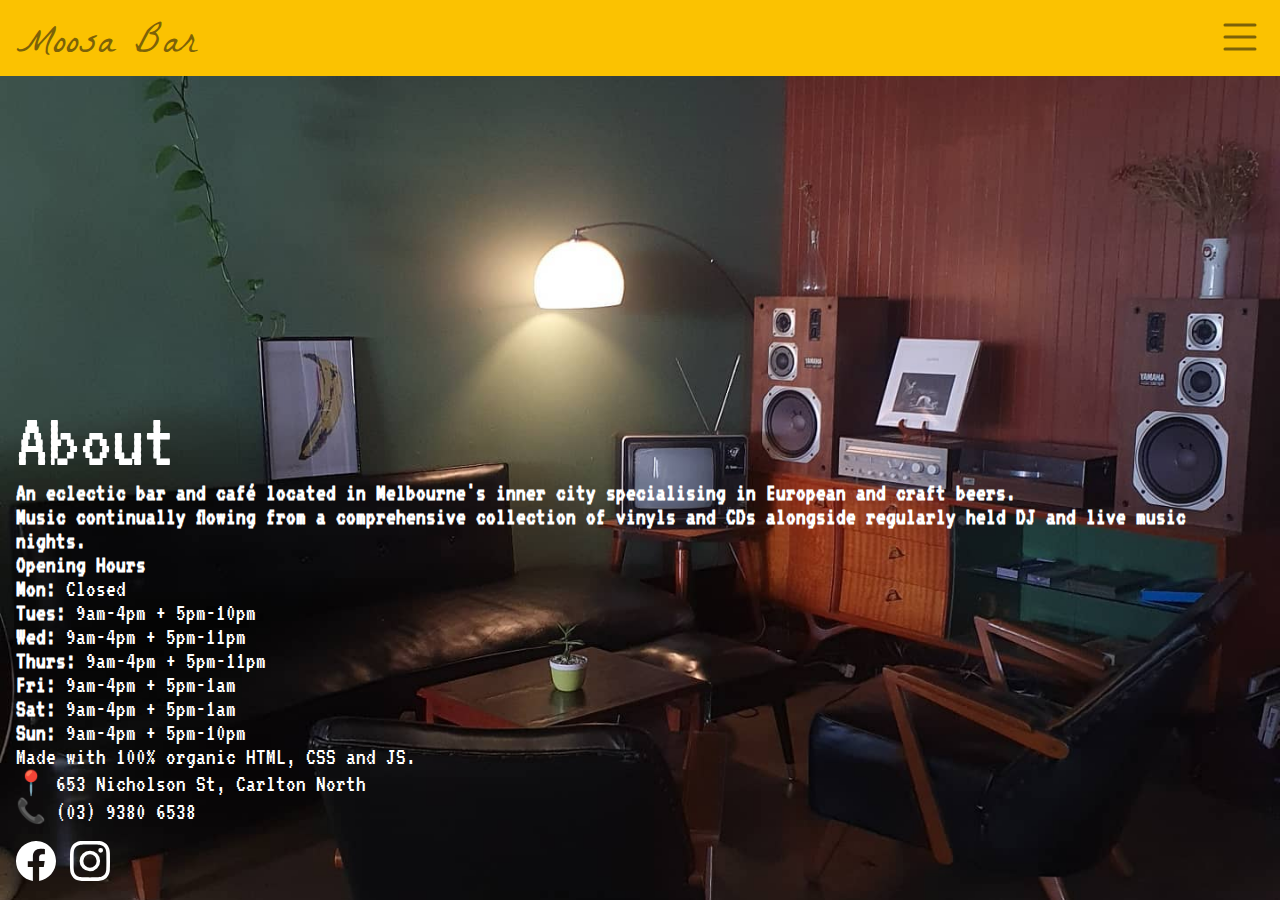
==== about.html @ 940a113a "Base HTML for about page" ====
<!DOCTYPE html>
<html lang="en">

    <head>
        <title>Moosa Bar</title>
        <meta charset="UTF-8"></meta>
        <meta name="viewport" content="width=device-width, initial-scale=1.0">

        <link rel="preconnect" href="https://fonts.googleapis.com">
        <link rel="preconnect" href="https://fonts.gstatic.com" crossorigin>
        <link href="https://fonts.googleapis.com/css2?family=La+Belle+Aurore&family=VT323&display=swap" rel="stylesheet">

        <link rel="stylesheet" href="styles/shared.css">
        <link rel="stylesheet" href="styles/main.css">
    </head>

    <body>
        <header class="col-12">
            <a href="index.html" class="logo-link">
               <span class="logo">Moosa Bar</span> 
            </a>
            
            <div class="menu-button" onclick="toggleMenu()">
                <svg xmlns="http://www.w3.org/2000/svg" width="16" height="16" fill="currentColor" class="bi bi-x" viewBox="0 0 16 16">
                    <path d="M4.646 4.646a.5.5 0 0 1 .708 0L8 7.293l2.646-2.647a.5.5 0 0 1 .708.708L8.707 8l2.647 2.646a.5.5 0 0 1-.708.708L8 8.707l-2.646 2.647a.5.5 0 0 1-.708-.708L7.293 8 4.646 5.354a.5.5 0 0 1 0-.708z"/>
                </svg>
                <svg xmlns="http://www.w3.org/2000/svg" width="16" height="16" fill="currentColor" class="bi bi-list" viewBox="0 0 16 16">
                    <path fill-rule="evenodd" d="M2.5 12a.5.5 0 0 1 .5-.5h10a.5.5 0 0 1 0 1H3a.5.5 0 0 1-.5-.5zm0-4a.5.5 0 0 1 .5-.5h10a.5.5 0 0 1 0 1H3a.5.5 0 0 1-.5-.5zm0-4a.5.5 0 0 1 .5-.5h10a.5.5 0 0 1 0 1H3a.5.5 0 0 1-.5-.5z"/>
                </svg>
            </div>
            
        </header>

        <div class="menu col-12">
            <ul>
                <li><a href="about.html">About</a></li>
                <li><a href="#">Menu</a></li>
                <li><a href="#">Drinks</a></li>
            </ul>
        </div>

        <main>
            <div class="content">
                <h1>
                About
                </h1>
                <p>
                    <b>An eclectic bar and café located in Melbourne's inner city specialising in European and craft beers.<br>Music continually flowing from a comprehensive collection of vinyls and CDs alongside regularly held DJ and live music nights.</b>
                </p>
                <h2>
                    Opening Hours
                </h2>
                <p>
                    <b>Mon:</b> Closed<br>
                    <b>Tues:</b> 9am-4pm + 5pm-10pm<br>
                    <b>Wed:</b> 9am-4pm + 5pm-11pm<br>
                    <b>Thurs:</b> 9am-4pm + 5pm-11pm<br>
                    <b>Fri:</b> 9am-4pm + 5pm-1am<br>
                    <b>Sat:</b> 9am-4pm + 5pm-1am<br>
                    <b>Sun:</b> 9am-4pm + 5pm-10pm
                </p>
            </div>
            
            <div class="footer">
                <p>Made with 100% organic HTML, CSS and JS.</p>
                <p>📍 653 Nicholson St, Carlton North</p>
                <p>📞 (03) 9380 6538</p>
                <div class="socials">
                    <a href="https://www.facebook.com/Moosa-Bar-106821161084264/" target="_blank">
                       <svg xmlns="http://www.w3.org/2000/svg" width="16" height="16" fill="currentColor" class="bi bi-facebook" viewBox="0 0 16 16">
                            <path d="M16 8.049c0-4.446-3.582-8.05-8-8.05C3.58 0-.002 3.603-.002 8.05c0 4.017 2.926 7.347 6.75 7.951v-5.625h-2.03V8.05H6.75V6.275c0-2.017 1.195-3.131 3.022-3.131.876 0 1.791.157 1.791.157v1.98h-1.009c-.993 0-1.303.621-1.303 1.258v1.51h2.218l-.354 2.326H9.25V16c3.824-.604 6.75-3.934 6.75-7.951z"/>
                        </svg> 
                    </a>
                    <a href="https://www.instagram.com/moosa.bar/" target="_blank">
                        <svg xmlns="http://www.w3.org/2000/svg" width="16" height="16" fill="currentColor" class="bi bi-instagram" viewBox="0 0 16 16">
                            <path d="M8 0C5.829 0 5.556.01 4.703.048 3.85.088 3.269.222 2.76.42a3.917 3.917 0 0 0-1.417.923A3.927 3.927 0 0 0 .42 2.76C.222 3.268.087 3.85.048 4.7.01 5.555 0 5.827 0 8.001c0 2.172.01 2.444.048 3.297.04.852.174 1.433.372 1.942.205.526.478.972.923 1.417.444.445.89.719 1.416.923.51.198 1.09.333 1.942.372C5.555 15.99 5.827 16 8 16s2.444-.01 3.298-.048c.851-.04 1.434-.174 1.943-.372a3.916 3.916 0 0 0 1.416-.923c.445-.445.718-.891.923-1.417.197-.509.332-1.09.372-1.942C15.99 10.445 16 10.173 16 8s-.01-2.445-.048-3.299c-.04-.851-.175-1.433-.372-1.941a3.926 3.926 0 0 0-.923-1.417A3.911 3.911 0 0 0 13.24.42c-.51-.198-1.092-.333-1.943-.372C10.443.01 10.172 0 7.998 0h.003zm-.717 1.442h.718c2.136 0 2.389.007 3.232.046.78.035 1.204.166 1.486.275.373.145.64.319.92.599.28.28.453.546.598.92.11.281.24.705.275 1.485.039.843.047 1.096.047 3.231s-.008 2.389-.047 3.232c-.035.78-.166 1.203-.275 1.485a2.47 2.47 0 0 1-.599.919c-.28.28-.546.453-.92.598-.28.11-.704.24-1.485.276-.843.038-1.096.047-3.232.047s-2.39-.009-3.233-.047c-.78-.036-1.203-.166-1.485-.276a2.478 2.478 0 0 1-.92-.598 2.48 2.48 0 0 1-.6-.92c-.109-.281-.24-.705-.275-1.485-.038-.843-.046-1.096-.046-3.233 0-2.136.008-2.388.046-3.231.036-.78.166-1.204.276-1.486.145-.373.319-.64.599-.92.28-.28.546-.453.92-.598.282-.11.705-.24 1.485-.276.738-.034 1.024-.044 2.515-.045v.002zm4.988 1.328a.96.96 0 1 0 0 1.92.96.96 0 0 0 0-1.92zm-4.27 1.122a4.109 4.109 0 1 0 0 8.217 4.109 4.109 0 0 0 0-8.217zm0 1.441a2.667 2.667 0 1 1 0 5.334 2.667 2.667 0 0 1 0-5.334z"/>
                        </svg>     
                    </a>
                </div>
            </div>
        </main>

        <script src="scripts/shared.js"></script>
    </body>

</html>
</html>
---- styles/shared.css ----
* {
  margin: 0;
  padding: 0;
  -webkit-box-sizing: border-box;
          box-sizing: border-box;
  scroll-behavior: smooth;
}

a {
  text-decoration: none;
  color: inherit;
}

ul {
  list-style-type: none;
}

header {
  background-color: #FBC201;
  color: #7C6208;
  position: absolute;
  top: 0;
  left: 0;
  padding: 0rem 1rem;
  height: 4.75rem;
  display: -webkit-box;
  display: -ms-flexbox;
  display: flex;
  -webkit-box-align: center;
      -ms-flex-align: center;
          align-items: center;
  -webkit-box-pack: justify;
      -ms-flex-pack: justify;
          justify-content: space-between;
}

header .logo-link {
  font-family: "La Belle Aurore", cursive, sans-serif;
  font-size: 2.5rem;
  -webkit-transform: translateY(0.5rem);
          transform: translateY(0.5rem);
}

header svg {
  width: 3rem;
  height: auto;
}

header .menu-button {
  cursor: pointer;
}

header .menu-button .bi-x {
  display: none;
}

header .menu-button .bi-list {
  display: inline;
}

header .menu-button svg:hover {
  border-radius: 0.5rem;
  background-color: white;
}

header .menu-button.active .bi-x {
  display: inline;
}

header .menu-button.active .bi-list {
  display: none;
}

.menu {
  font-size: 5rem;
  display: none;
  -webkit-box-align: end;
      -ms-flex-align: end;
          align-items: flex-end;
  -webkit-box-pack: end;
      -ms-flex-pack: end;
          justify-content: flex-end;
  text-align: right;
  position: absolute;
  bottom: 0;
  right: 0;
  padding: 1rem;
}

.menu a:hover {
  -webkit-text-decoration-line: underline;
          text-decoration-line: underline;
}

.menu.active {
  display: -webkit-box;
  display: -ms-flexbox;
  display: flex;
}

/* Grid View */
/* For mobile: */
[class*="col-"] {
  width: 100%;
}

@media screen and (min-width: 769px) {
  /* For desktop: */
  .col-1 {
    width: 8.33%;
  }
  .col-2 {
    width: 16.66%;
  }
  .col-3 {
    width: 25%;
  }
  .col-4 {
    width: 33.33%;
  }
  .col-5 {
    width: 41.66%;
  }
  .col-6 {
    width: 50%;
  }
  .col-7 {
    width: 58.33%;
  }
  .col-8 {
    width: 66.66%;
  }
  .col-9 {
    width: 75%;
  }
  .col-10 {
    width: 83.33%;
  }
  .col-11 {
    width: 91.66%;
  }
  .col-12 {
    width: 100%;
  }
}
/*# sourceMappingURL=shared.css.map */
---- styles/main.css ----
body {
  font-family: "VT323", monospace;
  color: white;
  overflow-y: hidden;
  -webkit-transition-duration: 0.5s;
          transition-duration: 0.5s;
  height: 100vh;
  padding: 1rem;
  display: -webkit-box;
  display: -ms-flexbox;
  display: flex;
  -webkit-box-orient: vertical;
  -webkit-box-direction: normal;
      -ms-flex-direction: column;
          flex-direction: column;
  -webkit-box-pack: end;
      -ms-flex-pack: end;
          justify-content: flex-end;
  background: url("cafe_lounge.jpg") no-repeat center center fixed;
  background-size: cover;
}

body h1 {
  font-size: 5rem;
  font-weight: normal;
}

body p {
  font-size: 1.5rem;
}

.socials svg {
  margin-top: 1rem;
  margin-right: 0.5rem;
  width: 2.5rem;
  height: auto;
}

.socials svg:hover {
  fill: #FBC201;
}

main {
  -webkit-transition-duration: 0.5s;
          transition-duration: 0.5s;
}

main.active {
  -webkit-transform: translateY(100%);
          transform: translateY(100%);
}

body.active {
  -webkit-box-shadow: inset 0 0 0 1000px rgba(251, 194, 1, 0.7);
          box-shadow: inset 0 0 0 1000px rgba(251, 194, 1, 0.7);
}
/*# sourceMappingURL=main.css.map */
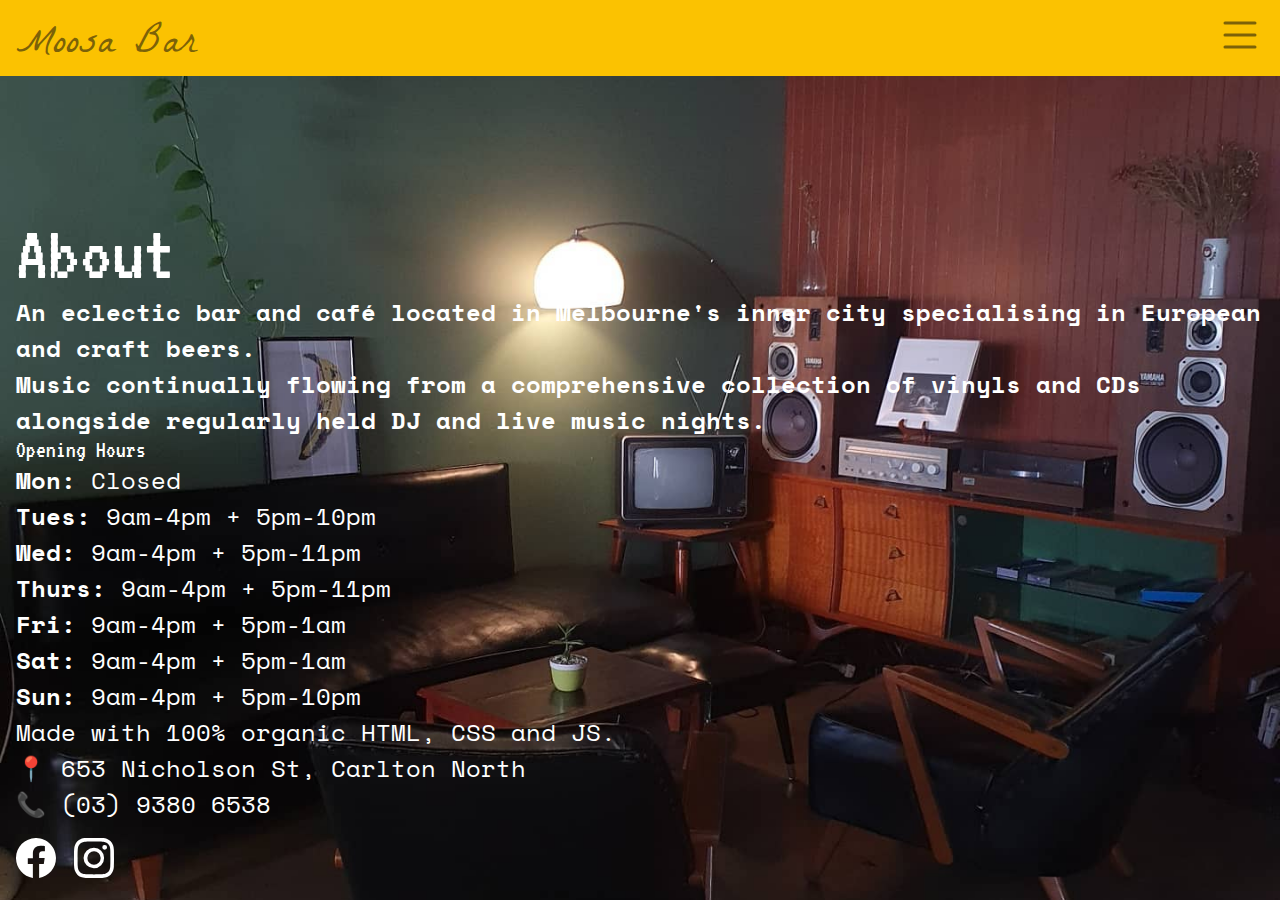
==== commit 2a52d69c: "Minor tweaks to about page" ====
--- a/about.html
+++ b/about.html
@@ -8,10 +8,10 @@
 
         <link rel="preconnect" href="https://fonts.googleapis.com">
         <link rel="preconnect" href="https://fonts.gstatic.com" crossorigin>
-        <link href="https://fonts.googleapis.com/css2?family=La+Belle+Aurore&family=VT323&display=swap" rel="stylesheet">
+        <link href="https://fonts.googleapis.com/css2?family=La+Belle+Aurore&family=Space+Mono:ital,wght@0,400;0,700;1,400;1,700&family=VT323&display=swap" rel="stylesheet">
 
         <link rel="stylesheet" href="styles/shared.css">
-        <link rel="stylesheet" href="styles/main.css">
+        <link rel="stylesheet" href="styles/about.css">
     </head>
 
     <body>
--- a/styles/about.css
+++ b/styles/about.css
@@ -0,0 +1,63 @@
+body {
+  font-family: "Space Mono", monospace;
+  color: white;
+  overflow-y: hidden;
+  -webkit-transition-duration: 0.5s;
+          transition-duration: 0.5s;
+  height: 100vh;
+  padding: 1rem;
+  display: -webkit-box;
+  display: -ms-flexbox;
+  display: flex;
+  -webkit-box-orient: vertical;
+  -webkit-box-direction: normal;
+      -ms-flex-direction: column;
+          flex-direction: column;
+  -webkit-box-pack: end;
+      -ms-flex-pack: end;
+          justify-content: flex-end;
+  background: url("cafe_lounge.jpg") no-repeat center center fixed;
+  background-size: cover;
+}
+
+body h1 {
+  font-family: "VT323", monospace;
+  font-size: 5rem;
+  font-weight: normal;
+}
+
+body h2 {
+  font-family: "VT323", monospace;
+  font-weight: normal;
+}
+
+body p {
+  font-size: 1.5rem;
+}
+
+.socials svg {
+  margin-top: 1rem;
+  margin-right: 0.5rem;
+  width: 2.5rem;
+  height: auto;
+}
+
+.socials svg:hover {
+  fill: #FBC201;
+}
+
+main {
+  -webkit-transition-duration: 0.5s;
+          transition-duration: 0.5s;
+}
+
+main.active {
+  -webkit-transform: translateY(100%);
+          transform: translateY(100%);
+}
+
+body.active {
+  -webkit-box-shadow: inset 0 0 0 1000px rgba(251, 194, 1, 0.7);
+          box-shadow: inset 0 0 0 1000px rgba(251, 194, 1, 0.7);
+}
+/*# sourceMappingURL=about.css.map */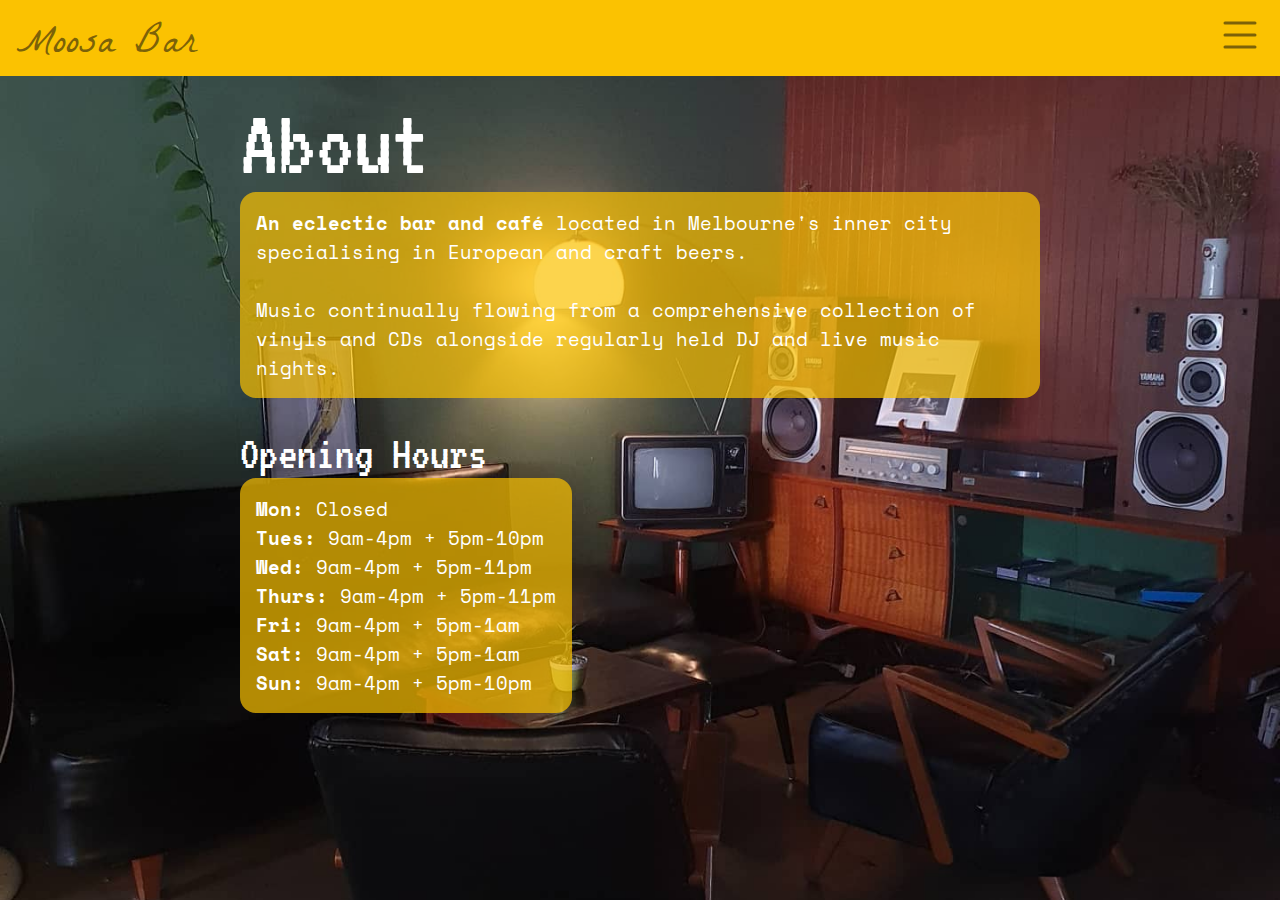
==== commit ee81e831: "Added styling for about page" ====
--- a/about.html
+++ b/about.html
@@ -41,24 +41,30 @@
 
         <main>
             <div class="content">
-                <h1>
-                About
-                </h1>
-                <p>
-                    <b>An eclectic bar and café located in Melbourne's inner city specialising in European and craft beers.<br>Music continually flowing from a comprehensive collection of vinyls and CDs alongside regularly held DJ and live music nights.</b>
-                </p>
-                <h2>
-                    Opening Hours
-                </h2>
-                <p>
-                    <b>Mon:</b> Closed<br>
-                    <b>Tues:</b> 9am-4pm + 5pm-10pm<br>
-                    <b>Wed:</b> 9am-4pm + 5pm-11pm<br>
-                    <b>Thurs:</b> 9am-4pm + 5pm-11pm<br>
-                    <b>Fri:</b> 9am-4pm + 5pm-1am<br>
-                    <b>Sat:</b> 9am-4pm + 5pm-1am<br>
-                    <b>Sun:</b> 9am-4pm + 5pm-10pm
-                </p>
+                <div class="section">
+                    <h1>
+                        About
+                    </h1>
+                    <p>
+                        <b>An eclectic bar and café</b> located in Melbourne's inner city specialising in European and craft beers.<br><br>Music continually flowing from a comprehensive collection of vinyls and CDs alongside regularly held DJ and live music nights.
+                    </p>
+                </div>
+                
+                <div class="section">
+                   <h2>
+                        Opening Hours
+                    </h2>
+                    <p>
+                        <b>Mon:</b> Closed<br>
+                        <b>Tues:</b> 9am-4pm + 5pm-10pm<br>
+                        <b>Wed:</b> 9am-4pm + 5pm-11pm<br>
+                        <b>Thurs:</b> 9am-4pm + 5pm-11pm<br>
+                        <b>Fri:</b> 9am-4pm + 5pm-1am<br>
+                        <b>Sat:</b> 9am-4pm + 5pm-1am<br>
+                        <b>Sun:</b> 9am-4pm + 5pm-10pm
+                    </p> 
+                </div>
+                
             </div>
             
             <div class="footer">
--- a/styles/shared.css
+++ b/styles/shared.css
@@ -72,6 +72,7 @@
 }
 
 .menu {
+  font-family: "VT323", monospace;
   font-size: 5rem;
   display: none;
   -webkit-box-align: end;
@@ -96,6 +97,10 @@
   display: -webkit-box;
   display: -ms-flexbox;
   display: flex;
+}
+
+.footer {
+  display: none;
 }
 
 /* Grid View */
--- a/styles/about.css
+++ b/styles/about.css
@@ -1,7 +1,7 @@
 body {
   font-family: "Space Mono", monospace;
   color: white;
-  overflow-y: hidden;
+  overflow-y: scroll;
   -webkit-transition-duration: 0.5s;
           transition-duration: 0.5s;
   height: 100vh;
@@ -13,26 +13,27 @@
   -webkit-box-direction: normal;
       -ms-flex-direction: column;
           flex-direction: column;
-  -webkit-box-pack: end;
-      -ms-flex-pack: end;
-          justify-content: flex-end;
   background: url("cafe_lounge.jpg") no-repeat center center fixed;
   background-size: cover;
 }
 
 body h1 {
   font-family: "VT323", monospace;
-  font-size: 5rem;
+  font-size: 6rem;
   font-weight: normal;
 }
 
 body h2 {
   font-family: "VT323", monospace;
+  font-size: 3rem;
   font-weight: normal;
 }
 
-body p {
-  font-size: 1.5rem;
+.content p {
+  background-color: rgba(251, 194, 1, 0.7);
+  padding: 1rem;
+  border-radius: 1rem;
+  font-size: 1.2rem;
 }
 
 .socials svg {
@@ -47,17 +48,34 @@
 }
 
 main {
-  -webkit-transition-duration: 0.5s;
-          transition-duration: 0.5s;
+  -webkit-transition-duration: 0.4s;
+          transition-duration: 0.4s;
+  margin-top: 3rem;
+}
+
+main .section {
+  margin: 2rem 0rem;
 }
 
 main.active {
-  -webkit-transform: translateY(100%);
-          transform: translateY(100%);
+  color: transparent;
 }
 
 body.active {
   -webkit-box-shadow: inset 0 0 0 1000px rgba(251, 194, 1, 0.7);
           box-shadow: inset 0 0 0 1000px rgba(251, 194, 1, 0.7);
+  overflow-y: hidden;
+}
+
+@media screen and (min-width: 769px) {
+  main {
+    margin-left: 14rem;
+    margin-right: 14rem;
+  }
+  .content p {
+    width: -webkit-fit-content;
+    width: -moz-fit-content;
+    width: fit-content;
+  }
 }
 /*# sourceMappingURL=about.css.map */